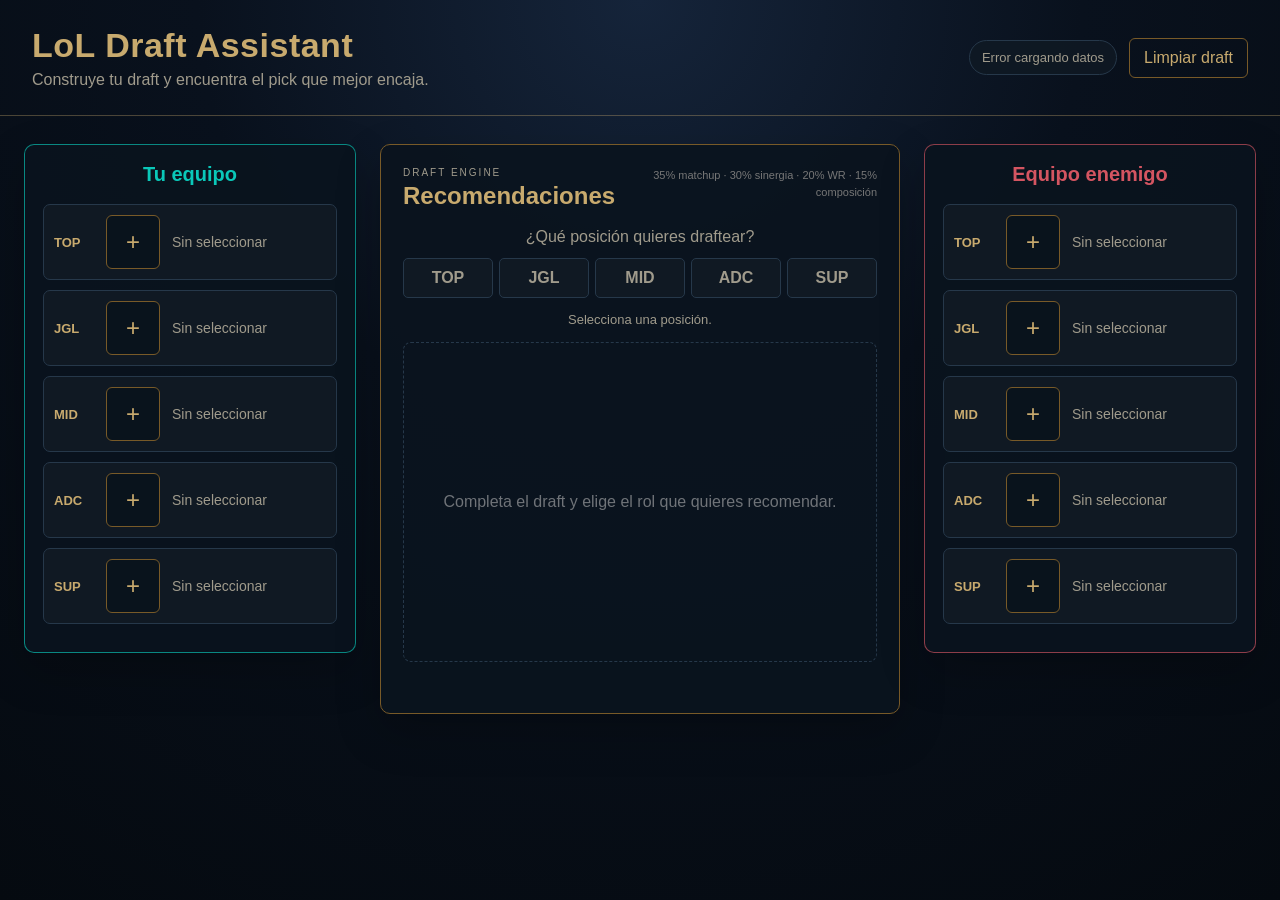
==== index.html @ f93a0af8 "Web v1 - LoL Draft Assistant" ====
<!DOCTYPE html>
<html lang="es">
<head>
    <meta charset="UTF-8">
    <meta name="viewport" content="width=device-width, initial-scale=1.0">
    <title>LoL Draft Assistant</title>
    <link rel="stylesheet" href="css/style.css">
</head>
<body>
<header>
    <div>
        <h1>LoL Draft Assistant</h1>
        <p>Construye tu draft y encuentra el pick que mejor encaja.</p>
    </div>
    <div class="header-actions">
        <span id="dataset-status" class="dataset-status">Cargando dataset…</span>
        <button id="clear-draft" class="secondary-button">Limpiar draft</button>
    </div>
</header>

<main>
    <section class="draft">
        <div class="team blue-team">
            <h2>Tu equipo</h2>
            <div class="player-slot" data-team="ally" data-role="TOP"><span>TOP</span><button class="champion-button">+</button><p class="champion-name">Sin seleccionar</p><button class="remove-pick" title="Quitar campeón">×</button></div>
            <div class="player-slot" data-team="ally" data-role="JGL"><span>JGL</span><button class="champion-button">+</button><p class="champion-name">Sin seleccionar</p><button class="remove-pick" title="Quitar campeón">×</button></div>
            <div class="player-slot" data-team="ally" data-role="MID"><span>MID</span><button class="champion-button">+</button><p class="champion-name">Sin seleccionar</p><button class="remove-pick" title="Quitar campeón">×</button></div>
            <div class="player-slot" data-team="ally" data-role="ADC"><span>ADC</span><button class="champion-button">+</button><p class="champion-name">Sin seleccionar</p><button class="remove-pick" title="Quitar campeón">×</button></div>
            <div class="player-slot" data-team="ally" data-role="SUP"><span>SUP</span><button class="champion-button">+</button><p class="champion-name">Sin seleccionar</p><button class="remove-pick" title="Quitar campeón">×</button></div>
        </div>

        <div class="center-panel">
            <div class="panel-heading">
                <div>
                    <p class="eyebrow">DRAFT ENGINE</p>
                    <h2>Recomendaciones</h2>
                </div>
                <span class="score-formula">35% matchup · 30% sinergia · 20% WR · 15% composición</span>
            </div>
            <p class="info">¿Qué posición quieres draftear?</p>
            <div class="role-selector">
                <button class="role-button" data-role="TOP">TOP</button>
                <button class="role-button" data-role="JGL">JGL</button>
                <button class="role-button" data-role="MID">MID</button>
                <button class="role-button" data-role="ADC">ADC</button>
                <button class="role-button" data-role="SUP">SUP</button>
            </div>
            <p id="recommendation-info">Selecciona una posición.</p>
            <div id="recommendations" class="recommendations-empty">
                <p>Completa el draft y elige el rol que quieres recomendar.</p>
            </div>
        </div>

        <div class="team red-team">
            <h2>Equipo enemigo</h2>
            <div class="player-slot" data-team="enemy" data-role="TOP"><span>TOP</span><button class="champion-button">+</button><p class="champion-name">Sin seleccionar</p><button class="remove-pick" title="Quitar campeón">×</button></div>
            <div class="player-slot" data-team="enemy" data-role="JGL"><span>JGL</span><button class="champion-button">+</button><p class="champion-name">Sin seleccionar</p><button class="remove-pick" title="Quitar campeón">×</button></div>
            <div class="player-slot" data-team="enemy" data-role="MID"><span>MID</span><button class="champion-button">+</button><p class="champion-name">Sin seleccionar</p><button class="remove-pick" title="Quitar campeón">×</button></div>
            <div class="player-slot" data-team="enemy" data-role="ADC"><span>ADC</span><button class="champion-button">+</button><p class="champion-name">Sin seleccionar</p><button class="remove-pick" title="Quitar campeón">×</button></div>
            <div class="player-slot" data-team="enemy" data-role="SUP"><span>SUP</span><button class="champion-button">+</button><p class="champion-name">Sin seleccionar</p><button class="remove-pick" title="Quitar campeón">×</button></div>
        </div>
    </section>
</main>

<div id="champion-modal" class="modal hidden">
    <div class="modal-content">
        <div class="modal-header">
            <div><p class="eyebrow">CHAMPION SELECT</p><h2>Seleccionar campeón</h2></div>
            <button id="close-modal">✕</button>
        </div>
        <input type="text" id="champion-search" placeholder="Buscar campeón..." autocomplete="off">
        <div id="champion-list"></div>
    </div>
</div>

<script src="js/stats.js"></script>
<script src="js/championProfiles.js"></script>
<script src="js/app.js"></script>

</body>
</html>
---- css/style.css ----
* { box-sizing: border-box; margin: 0; padding: 0; }
:root { --gold:#c8aa6e; --gold-dark:#785a28; --blue:#0ac8b9; --red:#d45561; --bg:#050a10; --panel:#0a141e; --panel2:#101923; --line:#26384a; --text:#f0e6d2; --muted:#a09b8c; }
body { min-height:100vh; background:radial-gradient(circle at top,#15243a 0%,#09111d 40%,#050a10 100%); color:var(--text); font-family:Arial,Helvetica,sans-serif; }
button,input { font:inherit; }
button { color:inherit; }
header { max-width:1500px; margin:auto; padding:26px 32px; display:flex; justify-content:space-between; align-items:center; gap:20px; border-bottom:1px solid rgba(200,170,110,.35); }
header h1 { color:var(--gold); font-size:34px; letter-spacing:.5px; }
header p { color:var(--muted); margin-top:6px; }
.header-actions { display:flex; align-items:center; gap:12px; }
.dataset-status { padding:9px 12px; border:1px solid var(--line); background:rgba(16,25,35,.8); border-radius:999px; color:var(--muted); font-size:13px; }
.secondary-button { padding:10px 14px; background:transparent; border:1px solid var(--gold-dark); border-radius:6px; color:var(--gold); cursor:pointer; }
.secondary-button:hover { background:rgba(200,170,110,.08); border-color:var(--gold); }
.draft { display:grid; grid-template-columns:minmax(280px,1fr) minmax(520px,1.55fr) minmax(280px,1fr); gap:24px; max-width:1500px; margin:28px auto; padding:0 24px 30px; align-items:start; }
.team,.center-panel { background:rgba(10,20,30,.94); border-radius:10px; box-shadow:0 18px 45px rgba(0,0,0,.22); }
.team { padding:18px; }
.team h2 { text-align:center; margin-bottom:18px; font-size:20px; }
.blue-team { border:1px solid rgba(10,200,185,.65); }
.blue-team h2 { color:var(--blue); }
.red-team { border:1px solid rgba(212,85,97,.65); }
.red-team h2 { color:var(--red); }
.player-slot { display:grid; grid-template-columns:42px 56px minmax(0,1fr) 26px; align-items:center; gap:10px; padding:10px; margin-bottom:10px; background:var(--panel2); border:1px solid var(--line); border-radius:7px; transition:.18s; }
.player-slot.selected { border-color:rgba(200,170,110,.55); background:#13202c; }
.player-slot>span { font-weight:700; font-size:13px; color:var(--gold); }
.champion-button { width:54px; height:54px; padding:0; overflow:hidden; border-radius:6px; border:1px solid var(--gold-dark); background:#09131c; color:var(--gold); font-size:24px; cursor:pointer; }
.champion-button:hover { border-color:var(--gold); }
.champion-button img { width:100%; height:100%; object-fit:cover; display:block; }
.champion-name { color:var(--muted); overflow:hidden; text-overflow:ellipsis; white-space:nowrap; font-size:14px; }
.selected .champion-name { color:var(--text); }
.remove-pick { opacity:0; width:24px; height:24px; border:0; background:transparent; color:#777; cursor:pointer; font-size:20px; transition:.15s; }
.player-slot.selected .remove-pick { opacity:1; }
.remove-pick:hover { color:var(--red); }
.center-panel { border:1px solid var(--gold-dark); padding:22px; min-height:570px; }
.panel-heading { display:flex; justify-content:space-between; gap:16px; align-items:flex-start; }
.center-panel h2 { color:var(--gold); font-size:24px; }
.eyebrow { color:var(--muted); font-size:10px; letter-spacing:2px; margin-bottom:4px; }
.score-formula { max-width:260px; color:#777; font-size:11px; text-align:right; line-height:1.5; }
.info,#recommendation-info { color:var(--muted); text-align:center; }
.info { margin:18px 0 12px; }
#recommendation-info { margin-bottom:15px; font-size:13px; }
.role-selector { display:grid; grid-template-columns:repeat(5,1fr); gap:6px; margin-bottom:14px; }
.role-button { padding:10px 4px; background:var(--panel2); color:var(--muted); border:1px solid var(--line); border-radius:5px; cursor:pointer; font-weight:700; transition:.18s; }
.role-button:hover,.role-button.active { border-color:var(--gold); color:var(--gold); background:#172736; }
.recommendations-empty { min-height:320px; display:grid; place-items:center; text-align:center; color:#6f7378; border:1px dashed #26384a; border-radius:8px; padding:25px; }
.recommendation { padding:15px; margin-bottom:10px; background:linear-gradient(135deg,#101923,#0d1721); border:1px solid #243445; border-left:3px solid var(--gold-dark); border-radius:7px; transition:.18s; }
.recommendation:hover { border-color:#40536a; transform:translateY(-1px); }
.recommendation.best-pick { border-color:rgba(200,170,110,.7); border-left:4px solid var(--gold); box-shadow:0 0 22px rgba(200,170,110,.08); }
.recommendation-top { display:flex; justify-content:space-between; align-items:center; gap:14px; }
.recommendation-left { display:flex; align-items:center; gap:10px; min-width:0; }
.recommendation-left img { width:48px; height:48px; object-fit:cover; border-radius:6px; }
.rank { width:22px; color:var(--gold); font-size:17px; font-weight:800; text-align:center; }
.recommendation-name { display:flex; flex-direction:column; min-width:0; }
.recommendation-name strong { font-size:16px; }
.recommendation-name small { color:var(--muted); margin-top:3px; }
.recommendation-score { min-width:74px; text-align:right; }
.recommendation-score strong { display:block; color:var(--blue); font-size:23px; }
.recommendation-score small { color:var(--muted); font-size:10px; }
.metrics { display:grid; grid-template-columns:repeat(4,1fr); gap:6px; margin-top:12px; }
.metric { padding:8px; background:#0a121b; border:1px solid #1d2b39; border-radius:5px; text-align:center; }
.metric span,.metric small { display:block; color:#777; font-size:10px; }
.metric strong { display:block; margin:3px 0; color:var(--text); font-size:13px; }
.recommendation-explanation { margin-top:10px; color:#b9b4a8; font-size:12px; line-height:1.45; }
.neutral-note { display:block; margin-top:6px; color:#5e6267; font-size:9px; }
.modal { position:fixed; inset:0; z-index:50; display:flex; justify-content:center; align-items:center; padding:20px; background:rgba(0,0,0,.82); backdrop-filter:blur(4px); }
.hidden { display:none; }
.modal-content { width:min(760px,100%); max-height:82vh; overflow-y:auto; background:#09131c; border:1px solid var(--gold-dark); padding:22px; border-radius:10px; box-shadow:0 25px 80px rgba(0,0,0,.5); }
.modal-header { display:flex; justify-content:space-between; align-items:center; margin-bottom:16px; }
.modal-header h2 { color:var(--gold); }
#close-modal { background:none; border:0; color:white; font-size:20px; cursor:pointer; }
#champion-search { width:100%; padding:12px; margin-bottom:16px; background:var(--panel2); border:1px solid var(--gold-dark); color:white; border-radius:6px; outline:none; }
#champion-search:focus { border-color:var(--gold); }
#champion-list { display:grid; grid-template-columns:repeat(6,1fr); gap:8px; }
.champion-option { display:flex; flex-direction:column; align-items:center; gap:6px; min-width:0; padding:7px; background:var(--panel2); border:1px solid var(--line); color:var(--text); cursor:pointer; border-radius:5px; }
.champion-option:hover { border-color:var(--gold); background:#172736; }
.champion-option img { width:64px; height:64px; object-fit:cover; border-radius:5px; }
.champion-option span { width:100%; overflow:hidden; text-overflow:ellipsis; white-space:nowrap; font-size:11px; text-align:center; }
.modal-content::-webkit-scrollbar { width:8px; }
.modal-content::-webkit-scrollbar-track { background:#09131c; }
.modal-content::-webkit-scrollbar-thumb { background:var(--gold-dark); border-radius:5px; }
@media (max-width:1150px) { .draft { grid-template-columns:1fr 1fr; } .center-panel { grid-column:1/-1; grid-row:2; } }
@media (max-width:720px) { header { flex-direction:column; align-items:flex-start; padding:20px; } .header-actions { width:100%; justify-content:space-between; } .draft { grid-template-columns:1fr; padding:0 14px 24px; } .center-panel { grid-column:auto; grid-row:auto; } .panel-heading { flex-direction:column; } .score-formula { text-align:left; } .metrics { grid-template-columns:repeat(2,1fr); } #champion-list { grid-template-columns:repeat(4,1fr); } }
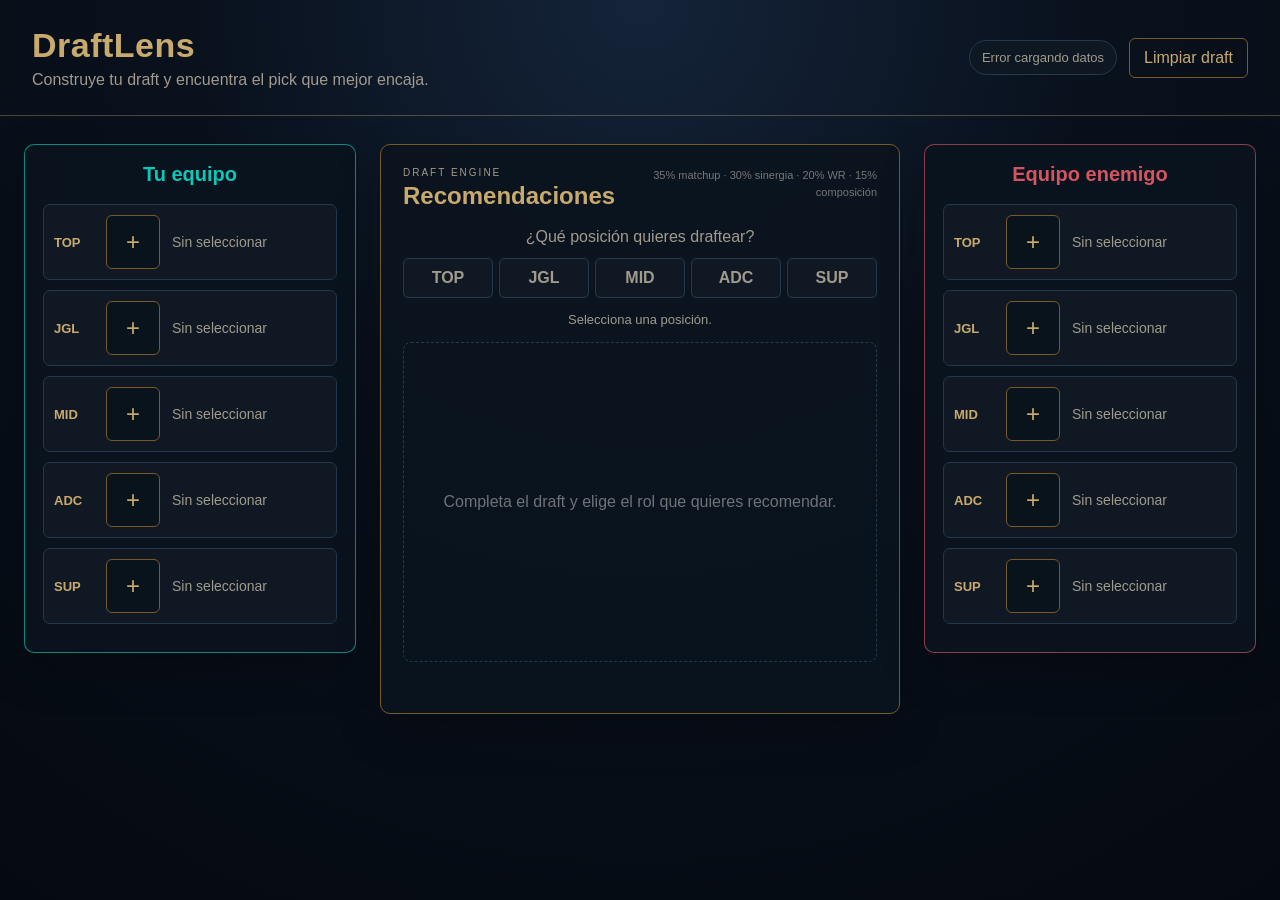
==== commit 1775ac33: "Rename project to DraftLens" ====
--- a/index.html
+++ b/index.html
@@ -3,13 +3,13 @@
 <head>
     <meta charset="UTF-8">
     <meta name="viewport" content="width=device-width, initial-scale=1.0">
-    <title>LoL Draft Assistant</title>
+    <title>DraftLens</title>
     <link rel="stylesheet" href="css/style.css">
 </head>
 <body>
 <header>
     <div>
-        <h1>LoL Draft Assistant</h1>
+        <h1>DraftLens</h1>
         <p>Construye tu draft y encuentra el pick que mejor encaja.</p>
     </div>
     <div class="header-actions">
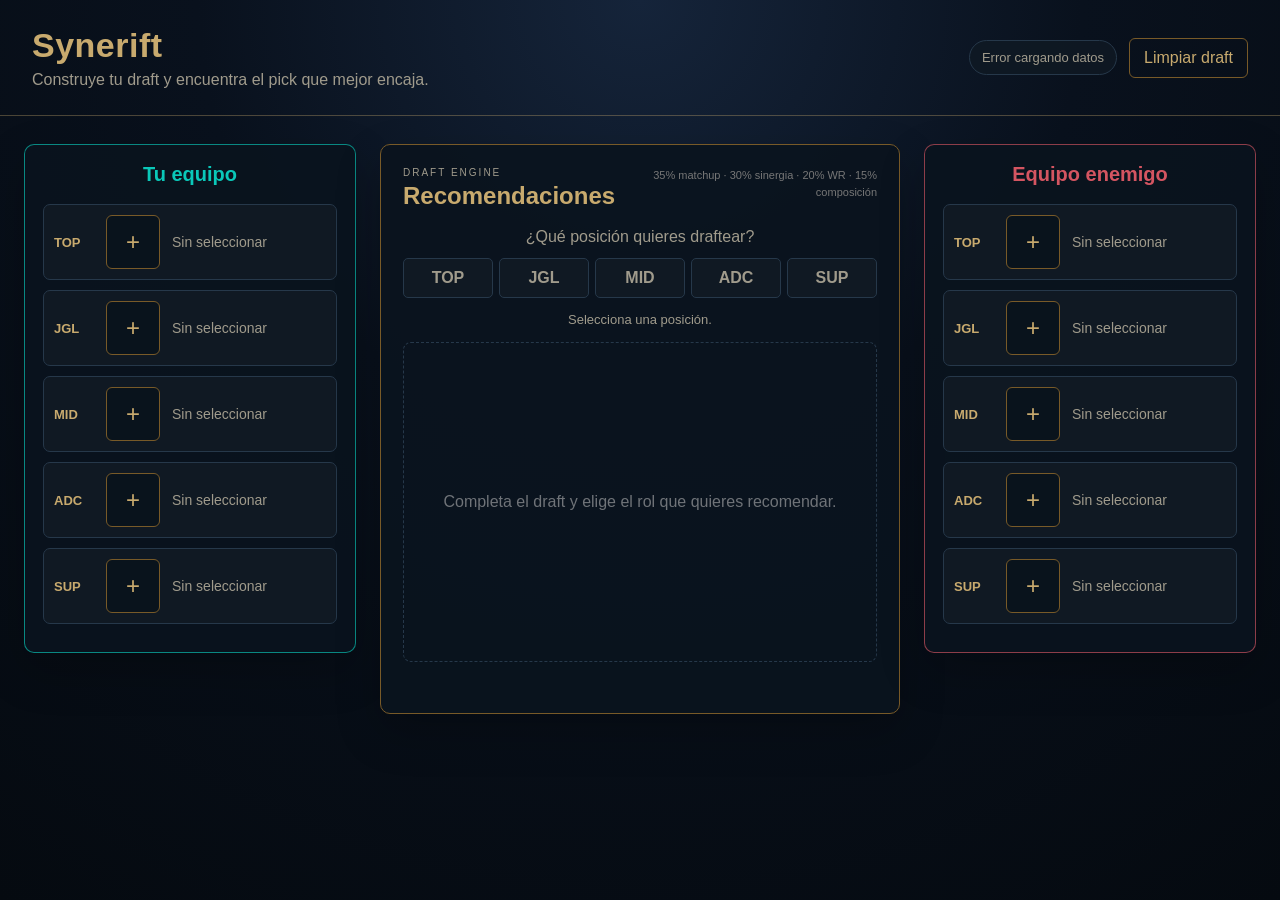
==== commit 193f322b: "Rename DraftLens to Synerift" ====
--- a/index.html
+++ b/index.html
@@ -3,13 +3,21 @@
 <head>
     <meta charset="UTF-8">
     <meta name="viewport" content="width=device-width, initial-scale=1.0">
-    <title>DraftLens</title>
+
+    <title>Synerift - League of Legends Draft Assistant</title>
+
+    <meta name="description" content="DraftLens is a League of Legends draft assistant that recommends champions based on matchups, team synergy, win rate and team composition.">
+
+    <meta name="robots" content="index, follow">
+
+    <link rel="canonical" href="https://jox3m1.github.io/Synerift/">
+
     <link rel="stylesheet" href="css/style.css">
 </head>
 <body>
 <header>
     <div>
-        <h1>DraftLens</h1>
+        <h1>Synerift</h1>
         <p>Construye tu draft y encuentra el pick que mejor encaja.</p>
     </div>
     <div class="header-actions">
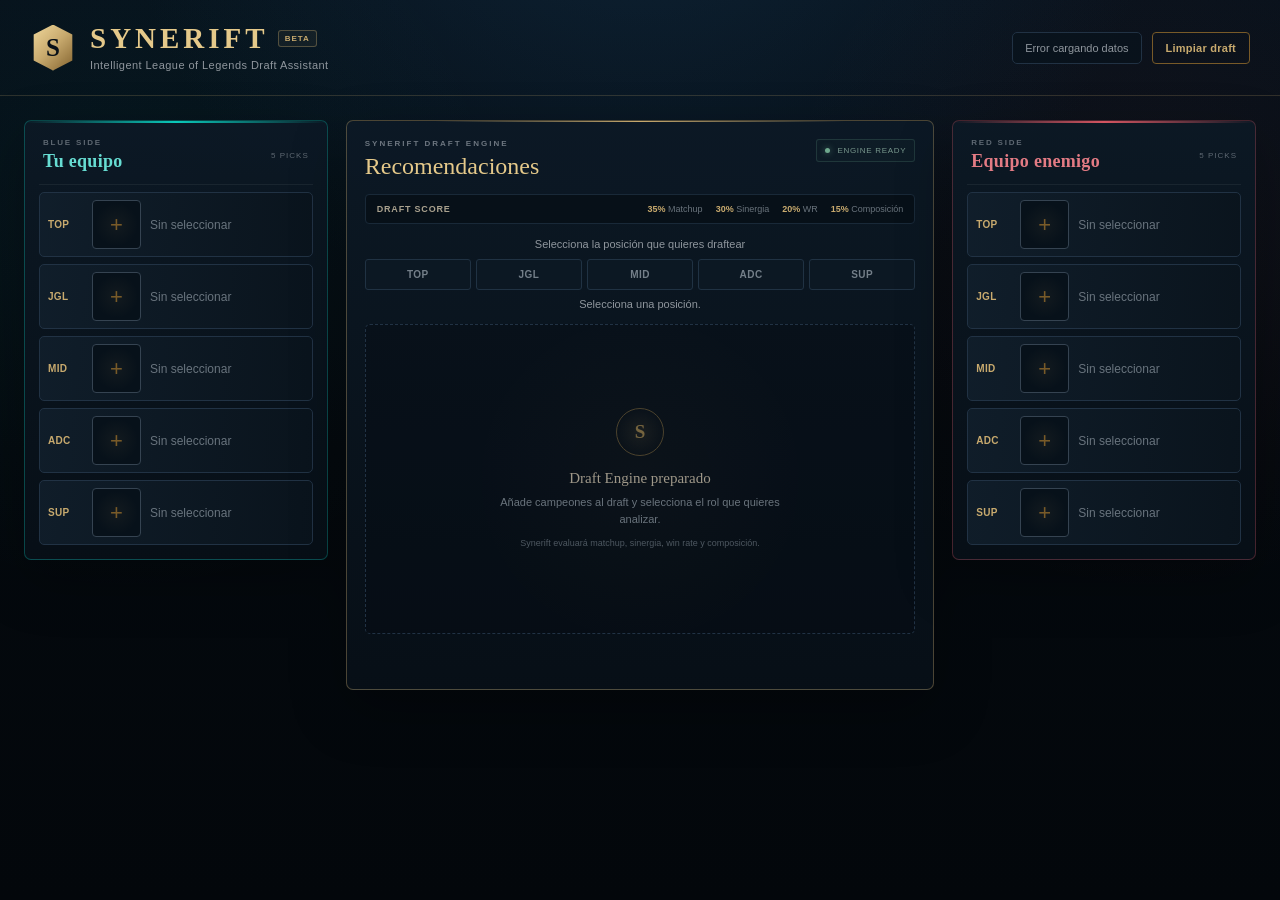
==== commit 1fbad0c2: "Redesign Synerift interface" ====
--- a/index.html
+++ b/index.html
@@ -6,79 +6,241 @@
 
     <title>Synerift - League of Legends Draft Assistant</title>
 
-    <meta name="description" content="DraftLens is a League of Legends draft assistant that recommends champions based on matchups, team synergy, win rate and team composition.">
-
+    <meta name="description" content="Synerift is a League of Legends draft assistant that recommends champions based on matchups, team synergy, win rate and team composition.">
     <meta name="robots" content="index, follow">
-
-    <link rel="canonical" href="https://jox3m1.github.io/Synerift/">
 
     <link rel="stylesheet" href="css/style.css">
 </head>
+
 <body>
-<header>
-    <div>
-        <h1>Synerift</h1>
-        <p>Construye tu draft y encuentra el pick que mejor encaja.</p>
+
+<header class="site-header">
+    <div class="brand">
+        <div class="brand-mark">S</div>
+
+        <div class="brand-copy">
+            <div class="brand-title-row">
+                <h1>SYNERIFT</h1>
+                <span class="brand-version">BETA</span>
+            </div>
+
+            <p>Intelligent League of Legends Draft Assistant</p>
+        </div>
     </div>
+
     <div class="header-actions">
-        <span id="dataset-status" class="dataset-status">Cargando dataset…</span>
-        <button id="clear-draft" class="secondary-button">Limpiar draft</button>
+        <span id="dataset-status" class="dataset-status">
+            <span class="status-dot"></span>
+            Cargando dataset…
+        </span>
+
+        <button id="clear-draft" class="secondary-button">
+            Limpiar draft
+        </button>
     </div>
 </header>
 
 <main>
     <section class="draft">
+
+        <!-- TU EQUIPO -->
         <div class="team blue-team">
-            <h2>Tu equipo</h2>
-            <div class="player-slot" data-team="ally" data-role="TOP"><span>TOP</span><button class="champion-button">+</button><p class="champion-name">Sin seleccionar</p><button class="remove-pick" title="Quitar campeón">×</button></div>
-            <div class="player-slot" data-team="ally" data-role="JGL"><span>JGL</span><button class="champion-button">+</button><p class="champion-name">Sin seleccionar</p><button class="remove-pick" title="Quitar campeón">×</button></div>
-            <div class="player-slot" data-team="ally" data-role="MID"><span>MID</span><button class="champion-button">+</button><p class="champion-name">Sin seleccionar</p><button class="remove-pick" title="Quitar campeón">×</button></div>
-            <div class="player-slot" data-team="ally" data-role="ADC"><span>ADC</span><button class="champion-button">+</button><p class="champion-name">Sin seleccionar</p><button class="remove-pick" title="Quitar campeón">×</button></div>
-            <div class="player-slot" data-team="ally" data-role="SUP"><span>SUP</span><button class="champion-button">+</button><p class="champion-name">Sin seleccionar</p><button class="remove-pick" title="Quitar campeón">×</button></div>
-        </div>
-
+            <div class="team-heading">
+                <div>
+                    <p class="team-label">BLUE SIDE</p>
+                    <h2>Tu equipo</h2>
+                </div>
+
+                <span class="team-count">5 PICKS</span>
+            </div>
+
+            <div class="player-slot" data-team="ally" data-role="TOP">
+                <span>TOP</span>
+                <button class="champion-button">+</button>
+                <p class="champion-name">Sin seleccionar</p>
+                <button class="remove-pick" title="Quitar campeón">×</button>
+            </div>
+
+            <div class="player-slot" data-team="ally" data-role="JGL">
+                <span>JGL</span>
+                <button class="champion-button">+</button>
+                <p class="champion-name">Sin seleccionar</p>
+                <button class="remove-pick" title="Quitar campeón">×</button>
+            </div>
+
+            <div class="player-slot" data-team="ally" data-role="MID">
+                <span>MID</span>
+                <button class="champion-button">+</button>
+                <p class="champion-name">Sin seleccionar</p>
+                <button class="remove-pick" title="Quitar campeón">×</button>
+            </div>
+
+            <div class="player-slot" data-team="ally" data-role="ADC">
+                <span>ADC</span>
+                <button class="champion-button">+</button>
+                <p class="champion-name">Sin seleccionar</p>
+                <button class="remove-pick" title="Quitar campeón">×</button>
+            </div>
+
+            <div class="player-slot" data-team="ally" data-role="SUP">
+                <span>SUP</span>
+                <button class="champion-button">+</button>
+                <p class="champion-name">Sin seleccionar</p>
+                <button class="remove-pick" title="Quitar campeón">×</button>
+            </div>
+        </div>
+
+        <!-- MOTOR CENTRAL -->
         <div class="center-panel">
+
             <div class="panel-heading">
                 <div>
-                    <p class="eyebrow">DRAFT ENGINE</p>
+                    <p class="eyebrow">SYNERIFT DRAFT ENGINE</p>
                     <h2>Recomendaciones</h2>
                 </div>
-                <span class="score-formula">35% matchup · 30% sinergia · 20% WR · 15% composición</span>
-            </div>
-            <p class="info">¿Qué posición quieres draftear?</p>
+
+                <div class="engine-status">
+                    <span class="engine-dot"></span>
+                    ENGINE READY
+                </div>
+            </div>
+
+            <div class="formula-bar">
+                <span>Draft Score</span>
+
+                <div class="formula-items">
+                    <small><strong>35%</strong> Matchup</small>
+                    <small><strong>30%</strong> Sinergia</small>
+                    <small><strong>20%</strong> WR</small>
+                    <small><strong>15%</strong> Composición</small>
+                </div>
+            </div>
+
+            <p class="info">Selecciona la posición que quieres draftear</p>
+
             <div class="role-selector">
-                <button class="role-button" data-role="TOP">TOP</button>
-                <button class="role-button" data-role="JGL">JGL</button>
-                <button class="role-button" data-role="MID">MID</button>
-                <button class="role-button" data-role="ADC">ADC</button>
-                <button class="role-button" data-role="SUP">SUP</button>
-            </div>
+                <button class="role-button" data-role="TOP">
+                    <span>TOP</span>
+                </button>
+
+                <button class="role-button" data-role="JGL">
+                    <span>JGL</span>
+                </button>
+
+                <button class="role-button" data-role="MID">
+                    <span>MID</span>
+                </button>
+
+                <button class="role-button" data-role="ADC">
+                    <span>ADC</span>
+                </button>
+
+                <button class="role-button" data-role="SUP">
+                    <span>SUP</span>
+                </button>
+            </div>
+
             <p id="recommendation-info">Selecciona una posición.</p>
+
             <div id="recommendations" class="recommendations-empty">
-                <p>Completa el draft y elige el rol que quieres recomendar.</p>
-            </div>
-        </div>
-
+                <div class="empty-state">
+                    <div class="empty-icon">S</div>
+
+                    <strong>Draft Engine preparado</strong>
+
+                    <p>
+                        Añade campeones al draft y selecciona el rol
+                        que quieres analizar.
+                    </p>
+
+                    <small>
+                        Synerift evaluará matchup, sinergia,
+                        win rate y composición.
+                    </small>
+                </div>
+            </div>
+
+        </div>
+
+        <!-- EQUIPO ENEMIGO -->
         <div class="team red-team">
-            <h2>Equipo enemigo</h2>
-            <div class="player-slot" data-team="enemy" data-role="TOP"><span>TOP</span><button class="champion-button">+</button><p class="champion-name">Sin seleccionar</p><button class="remove-pick" title="Quitar campeón">×</button></div>
-            <div class="player-slot" data-team="enemy" data-role="JGL"><span>JGL</span><button class="champion-button">+</button><p class="champion-name">Sin seleccionar</p><button class="remove-pick" title="Quitar campeón">×</button></div>
-            <div class="player-slot" data-team="enemy" data-role="MID"><span>MID</span><button class="champion-button">+</button><p class="champion-name">Sin seleccionar</p><button class="remove-pick" title="Quitar campeón">×</button></div>
-            <div class="player-slot" data-team="enemy" data-role="ADC"><span>ADC</span><button class="champion-button">+</button><p class="champion-name">Sin seleccionar</p><button class="remove-pick" title="Quitar campeón">×</button></div>
-            <div class="player-slot" data-team="enemy" data-role="SUP"><span>SUP</span><button class="champion-button">+</button><p class="champion-name">Sin seleccionar</p><button class="remove-pick" title="Quitar campeón">×</button></div>
-        </div>
+            <div class="team-heading">
+                <div>
+                    <p class="team-label">RED SIDE</p>
+                    <h2>Equipo enemigo</h2>
+                </div>
+
+                <span class="team-count">5 PICKS</span>
+            </div>
+
+            <div class="player-slot" data-team="enemy" data-role="TOP">
+                <span>TOP</span>
+                <button class="champion-button">+</button>
+                <p class="champion-name">Sin seleccionar</p>
+                <button class="remove-pick" title="Quitar campeón">×</button>
+            </div>
+
+            <div class="player-slot" data-team="enemy" data-role="JGL">
+                <span>JGL</span>
+                <button class="champion-button">+</button>
+                <p class="champion-name">Sin seleccionar</p>
+                <button class="remove-pick" title="Quitar campeón">×</button>
+            </div>
+
+            <div class="player-slot" data-team="enemy" data-role="MID">
+                <span>MID</span>
+                <button class="champion-button">+</button>
+                <p class="champion-name">Sin seleccionar</p>
+                <button class="remove-pick" title="Quitar campeón">×</button>
+            </div>
+
+            <div class="player-slot" data-team="enemy" data-role="ADC">
+                <span>ADC</span>
+                <button class="champion-button">+</button>
+                <p class="champion-name">Sin seleccionar</p>
+                <button class="remove-pick" title="Quitar campeón">×</button>
+            </div>
+
+            <div class="player-slot" data-team="enemy" data-role="SUP">
+                <span>SUP</span>
+                <button class="champion-button">+</button>
+                <p class="champion-name">Sin seleccionar</p>
+                <button class="remove-pick" title="Quitar campeón">×</button>
+            </div>
+        </div>
+
     </section>
 </main>
 
+<!-- SELECTOR DE CAMPEONES -->
 <div id="champion-modal" class="modal hidden">
+
     <div class="modal-content">
+
         <div class="modal-header">
-            <div><p class="eyebrow">CHAMPION SELECT</p><h2>Seleccionar campeón</h2></div>
-            <button id="close-modal">✕</button>
-        </div>
-        <input type="text" id="champion-search" placeholder="Buscar campeón..." autocomplete="off">
+            <div>
+                <p class="eyebrow">SYNERIFT · CHAMPION SELECT</p>
+                <h2>Seleccionar campeón</h2>
+            </div>
+
+            <button id="close-modal" title="Cerrar">✕</button>
+        </div>
+
+        <div class="search-wrapper">
+            <span class="search-icon">⌕</span>
+
+            <input
+                type="text"
+                id="champion-search"
+                placeholder="Buscar campeón..."
+                autocomplete="off"
+            >
+        </div>
+
         <div id="champion-list"></div>
+
     </div>
+
 </div>
 
 <script src="js/stats.js"></script>
@@ -86,4 +248,4 @@
 <script src="js/app.js"></script>
 
 </body>
-</html>
+</html>
--- a/css/style.css
+++ b/css/style.css
@@ -1,80 +1,1336 @@
-* { box-sizing: border-box; margin: 0; padding: 0; }
-:root { --gold:#c8aa6e; --gold-dark:#785a28; --blue:#0ac8b9; --red:#d45561; --bg:#050a10; --panel:#0a141e; --panel2:#101923; --line:#26384a; --text:#f0e6d2; --muted:#a09b8c; }
-body { min-height:100vh; background:radial-gradient(circle at top,#15243a 0%,#09111d 40%,#050a10 100%); color:var(--text); font-family:Arial,Helvetica,sans-serif; }
-button,input { font:inherit; }
-button { color:inherit; }
-header { max-width:1500px; margin:auto; padding:26px 32px; display:flex; justify-content:space-between; align-items:center; gap:20px; border-bottom:1px solid rgba(200,170,110,.35); }
-header h1 { color:var(--gold); font-size:34px; letter-spacing:.5px; }
-header p { color:var(--muted); margin-top:6px; }
-.header-actions { display:flex; align-items:center; gap:12px; }
-.dataset-status { padding:9px 12px; border:1px solid var(--line); background:rgba(16,25,35,.8); border-radius:999px; color:var(--muted); font-size:13px; }
-.secondary-button { padding:10px 14px; background:transparent; border:1px solid var(--gold-dark); border-radius:6px; color:var(--gold); cursor:pointer; }
-.secondary-button:hover { background:rgba(200,170,110,.08); border-color:var(--gold); }
-.draft { display:grid; grid-template-columns:minmax(280px,1fr) minmax(520px,1.55fr) minmax(280px,1fr); gap:24px; max-width:1500px; margin:28px auto; padding:0 24px 30px; align-items:start; }
-.team,.center-panel { background:rgba(10,20,30,.94); border-radius:10px; box-shadow:0 18px 45px rgba(0,0,0,.22); }
-.team { padding:18px; }
-.team h2 { text-align:center; margin-bottom:18px; font-size:20px; }
-.blue-team { border:1px solid rgba(10,200,185,.65); }
-.blue-team h2 { color:var(--blue); }
-.red-team { border:1px solid rgba(212,85,97,.65); }
-.red-team h2 { color:var(--red); }
-.player-slot { display:grid; grid-template-columns:42px 56px minmax(0,1fr) 26px; align-items:center; gap:10px; padding:10px; margin-bottom:10px; background:var(--panel2); border:1px solid var(--line); border-radius:7px; transition:.18s; }
-.player-slot.selected { border-color:rgba(200,170,110,.55); background:#13202c; }
-.player-slot>span { font-weight:700; font-size:13px; color:var(--gold); }
-.champion-button { width:54px; height:54px; padding:0; overflow:hidden; border-radius:6px; border:1px solid var(--gold-dark); background:#09131c; color:var(--gold); font-size:24px; cursor:pointer; }
-.champion-button:hover { border-color:var(--gold); }
-.champion-button img { width:100%; height:100%; object-fit:cover; display:block; }
-.champion-name { color:var(--muted); overflow:hidden; text-overflow:ellipsis; white-space:nowrap; font-size:14px; }
-.selected .champion-name { color:var(--text); }
-.remove-pick { opacity:0; width:24px; height:24px; border:0; background:transparent; color:#777; cursor:pointer; font-size:20px; transition:.15s; }
-.player-slot.selected .remove-pick { opacity:1; }
-.remove-pick:hover { color:var(--red); }
-.center-panel { border:1px solid var(--gold-dark); padding:22px; min-height:570px; }
-.panel-heading { display:flex; justify-content:space-between; gap:16px; align-items:flex-start; }
-.center-panel h2 { color:var(--gold); font-size:24px; }
-.eyebrow { color:var(--muted); font-size:10px; letter-spacing:2px; margin-bottom:4px; }
-.score-formula { max-width:260px; color:#777; font-size:11px; text-align:right; line-height:1.5; }
-.info,#recommendation-info { color:var(--muted); text-align:center; }
-.info { margin:18px 0 12px; }
-#recommendation-info { margin-bottom:15px; font-size:13px; }
-.role-selector { display:grid; grid-template-columns:repeat(5,1fr); gap:6px; margin-bottom:14px; }
-.role-button { padding:10px 4px; background:var(--panel2); color:var(--muted); border:1px solid var(--line); border-radius:5px; cursor:pointer; font-weight:700; transition:.18s; }
-.role-button:hover,.role-button.active { border-color:var(--gold); color:var(--gold); background:#172736; }
-.recommendations-empty { min-height:320px; display:grid; place-items:center; text-align:center; color:#6f7378; border:1px dashed #26384a; border-radius:8px; padding:25px; }
-.recommendation { padding:15px; margin-bottom:10px; background:linear-gradient(135deg,#101923,#0d1721); border:1px solid #243445; border-left:3px solid var(--gold-dark); border-radius:7px; transition:.18s; }
-.recommendation:hover { border-color:#40536a; transform:translateY(-1px); }
-.recommendation.best-pick { border-color:rgba(200,170,110,.7); border-left:4px solid var(--gold); box-shadow:0 0 22px rgba(200,170,110,.08); }
-.recommendation-top { display:flex; justify-content:space-between; align-items:center; gap:14px; }
-.recommendation-left { display:flex; align-items:center; gap:10px; min-width:0; }
-.recommendation-left img { width:48px; height:48px; object-fit:cover; border-radius:6px; }
-.rank { width:22px; color:var(--gold); font-size:17px; font-weight:800; text-align:center; }
-.recommendation-name { display:flex; flex-direction:column; min-width:0; }
-.recommendation-name strong { font-size:16px; }
-.recommendation-name small { color:var(--muted); margin-top:3px; }
-.recommendation-score { min-width:74px; text-align:right; }
-.recommendation-score strong { display:block; color:var(--blue); font-size:23px; }
-.recommendation-score small { color:var(--muted); font-size:10px; }
-.metrics { display:grid; grid-template-columns:repeat(4,1fr); gap:6px; margin-top:12px; }
-.metric { padding:8px; background:#0a121b; border:1px solid #1d2b39; border-radius:5px; text-align:center; }
-.metric span,.metric small { display:block; color:#777; font-size:10px; }
-.metric strong { display:block; margin:3px 0; color:var(--text); font-size:13px; }
-.recommendation-explanation { margin-top:10px; color:#b9b4a8; font-size:12px; line-height:1.45; }
-.neutral-note { display:block; margin-top:6px; color:#5e6267; font-size:9px; }
-.modal { position:fixed; inset:0; z-index:50; display:flex; justify-content:center; align-items:center; padding:20px; background:rgba(0,0,0,.82); backdrop-filter:blur(4px); }
-.hidden { display:none; }
-.modal-content { width:min(760px,100%); max-height:82vh; overflow-y:auto; background:#09131c; border:1px solid var(--gold-dark); padding:22px; border-radius:10px; box-shadow:0 25px 80px rgba(0,0,0,.5); }
-.modal-header { display:flex; justify-content:space-between; align-items:center; margin-bottom:16px; }
-.modal-header h2 { color:var(--gold); }
-#close-modal { background:none; border:0; color:white; font-size:20px; cursor:pointer; }
-#champion-search { width:100%; padding:12px; margin-bottom:16px; background:var(--panel2); border:1px solid var(--gold-dark); color:white; border-radius:6px; outline:none; }
-#champion-search:focus { border-color:var(--gold); }
-#champion-list { display:grid; grid-template-columns:repeat(6,1fr); gap:8px; }
-.champion-option { display:flex; flex-direction:column; align-items:center; gap:6px; min-width:0; padding:7px; background:var(--panel2); border:1px solid var(--line); color:var(--text); cursor:pointer; border-radius:5px; }
-.champion-option:hover { border-color:var(--gold); background:#172736; }
-.champion-option img { width:64px; height:64px; object-fit:cover; border-radius:5px; }
-.champion-option span { width:100%; overflow:hidden; text-overflow:ellipsis; white-space:nowrap; font-size:11px; text-align:center; }
-.modal-content::-webkit-scrollbar { width:8px; }
-.modal-content::-webkit-scrollbar-track { background:#09131c; }
-.modal-content::-webkit-scrollbar-thumb { background:var(--gold-dark); border-radius:5px; }
-@media (max-width:1150px) { .draft { grid-template-columns:1fr 1fr; } .center-panel { grid-column:1/-1; grid-row:2; } }
-@media (max-width:720px) { header { flex-direction:column; align-items:flex-start; padding:20px; } .header-actions { width:100%; justify-content:space-between; } .draft { grid-template-columns:1fr; padding:0 14px 24px; } .center-panel { grid-column:auto; grid-row:auto; } .panel-heading { flex-direction:column; } .score-formula { text-align:left; } .metrics { grid-template-columns:repeat(2,1fr); } #champion-list { grid-template-columns:repeat(4,1fr); } }
+* {
+    box-sizing: border-box;
+    margin: 0;
+    padding: 0;
+}
+
+:root {
+    --gold: #c8aa6e;
+    --gold-light: #e5c98a;
+    --gold-dark: #785a28;
+
+    --blue: #0ac8b9;
+    --blue-soft: rgba(10, 200, 185, .12);
+
+    --red: #d45561;
+    --red-soft: rgba(212, 85, 97, .12);
+
+    --bg: #04080d;
+    --panel: #09131d;
+    --panel2: #0d1823;
+    --panel3: #111f2c;
+
+    --line: #213244;
+    --line-soft: rgba(255, 255, 255, .06);
+
+    --text: #f0e6d2;
+    --muted: #8f969d;
+    --muted-dark: #5e6872;
+}
+
+html {
+    min-height: 100%;
+}
+
+body {
+    min-height: 100vh;
+    color: var(--text);
+    font-family: Arial, Helvetica, sans-serif;
+    background:
+        radial-gradient(circle at 50% -20%, rgba(25, 65, 96, .38), transparent 42%),
+        radial-gradient(circle at 10% 25%, rgba(10, 200, 185, .05), transparent 28%),
+        radial-gradient(circle at 90% 25%, rgba(212, 85, 97, .05), transparent 28%),
+        linear-gradient(180deg, #07111b 0%, #04090e 50%, #03070b 100%);
+    background-attachment: fixed;
+}
+
+body::before {
+    content: "";
+    position: fixed;
+    inset: 0;
+    pointer-events: none;
+    opacity: .15;
+    background-image:
+        linear-gradient(rgba(255,255,255,.018) 1px, transparent 1px),
+        linear-gradient(90deg, rgba(255,255,255,.018) 1px, transparent 1px);
+    background-size: 48px 48px;
+    mask-image: linear-gradient(to bottom, black, transparent 80%);
+}
+
+button,
+input {
+    font: inherit;
+}
+
+button {
+    color: inherit;
+}
+
+/* HEADER */
+
+.site-header {
+    position: relative;
+    z-index: 2;
+    max-width: 1540px;
+    margin: 0 auto;
+    padding: 24px 30px;
+    display: flex;
+    justify-content: space-between;
+    align-items: center;
+    gap: 24px;
+    border-bottom: 1px solid rgba(200, 170, 110, .2);
+}
+
+.brand {
+    display: flex;
+    align-items: center;
+    gap: 14px;
+}
+
+.brand-mark {
+    width: 46px;
+    height: 46px;
+    display: grid;
+    place-items: center;
+    flex-shrink: 0;
+    color: #081018;
+    font-size: 25px;
+    font-weight: 900;
+    font-family: Georgia, serif;
+    background: linear-gradient(135deg, #f0d89c, #c8aa6e 48%, #80602c);
+    border: 1px solid #e0c27f;
+    clip-path: polygon(50% 0, 92% 22%, 92% 78%, 50% 100%, 8% 78%, 8% 22%);
+    filter: drop-shadow(0 0 12px rgba(200, 170, 110, .16));
+}
+
+.brand-title-row {
+    display: flex;
+    align-items: center;
+    gap: 9px;
+}
+
+.brand h1 {
+    color: var(--gold-light);
+    font-family: Georgia, "Times New Roman", serif;
+    font-size: 29px;
+    line-height: 1;
+    letter-spacing: 4px;
+    font-weight: 700;
+}
+
+.brand-version {
+    padding: 3px 6px;
+    color: var(--gold);
+    border: 1px solid rgba(200, 170, 110, .35);
+    border-radius: 3px;
+    background: rgba(200, 170, 110, .06);
+    font-size: 8px;
+    letter-spacing: 1px;
+    font-weight: 700;
+}
+
+.brand-copy > p {
+    margin-top: 6px;
+    color: var(--muted);
+    font-size: 11px;
+    letter-spacing: .45px;
+}
+
+.header-actions {
+    display: flex;
+    align-items: center;
+    gap: 10px;
+}
+
+.dataset-status {
+    display: flex;
+    align-items: center;
+    gap: 8px;
+    padding: 9px 12px;
+    color: var(--muted);
+    background: rgba(9, 19, 29, .75);
+    border: 1px solid var(--line);
+    border-radius: 5px;
+    font-size: 11px;
+}
+
+.status-dot {
+    width: 6px;
+    height: 6px;
+    flex-shrink: 0;
+    border-radius: 50%;
+    background: var(--gold);
+    box-shadow: 0 0 7px rgba(200, 170, 110, .6);
+}
+
+.secondary-button {
+    padding: 9px 13px;
+    color: var(--gold);
+    background: transparent;
+    border: 1px solid var(--gold-dark);
+    border-radius: 4px;
+    cursor: pointer;
+    font-size: 11px;
+    font-weight: 700;
+    letter-spacing: .25px;
+    transition: .18s ease;
+}
+
+.secondary-button:hover {
+    color: var(--gold-light);
+    border-color: var(--gold);
+    background: rgba(200, 170, 110, .08);
+}
+
+/* DRAFT LAYOUT */
+
+main {
+    position: relative;
+    z-index: 1;
+}
+
+.draft {
+    display: grid;
+    grid-template-columns: minmax(270px, .8fr) minmax(540px, 1.55fr) minmax(270px, .8fr);
+    gap: 18px;
+    max-width: 1540px;
+    margin: 24px auto 0;
+    padding: 0 24px 35px;
+    align-items: start;
+}
+
+/* TEAMS */
+
+.team,
+.center-panel {
+    position: relative;
+    overflow: hidden;
+    background: linear-gradient(180deg, rgba(12, 25, 37, .97), rgba(7, 15, 23, .98));
+    box-shadow: 0 20px 55px rgba(0, 0, 0, .28);
+}
+
+.team {
+    padding: 15px;
+    border-radius: 7px;
+}
+
+.team::before {
+    content: "";
+    position: absolute;
+    top: 0;
+    left: 0;
+    right: 0;
+    height: 2px;
+}
+
+.blue-team {
+    border: 1px solid rgba(10, 200, 185, .3);
+}
+
+.blue-team::before {
+    background: linear-gradient(90deg, transparent, var(--blue), transparent);
+}
+
+.red-team {
+    border: 1px solid rgba(212, 85, 97, .3);
+}
+
+.red-team::before {
+    background: linear-gradient(90deg, transparent, var(--red), transparent);
+}
+
+.team-heading {
+    min-height: 55px;
+    display: flex;
+    justify-content: space-between;
+    align-items: center;
+    gap: 10px;
+    padding: 1px 4px 12px;
+    margin-bottom: 3px;
+    border-bottom: 1px solid var(--line-soft);
+}
+
+.team-label {
+    margin-bottom: 4px;
+    color: var(--muted-dark);
+    font-size: 8px;
+    font-weight: 800;
+    letter-spacing: 1.8px;
+}
+
+.team h2 {
+    font-family: Georgia, "Times New Roman", serif;
+    font-size: 18px;
+    letter-spacing: .3px;
+}
+
+.blue-team h2 {
+    color: #67ddd3;
+}
+
+.red-team h2 {
+    color: #e37b84;
+}
+
+.team-count {
+    color: var(--muted-dark);
+    font-size: 8px;
+    letter-spacing: 1px;
+}
+
+.player-slot {
+    position: relative;
+    display: grid;
+    grid-template-columns: 35px 52px minmax(0, 1fr) 22px;
+    align-items: center;
+    gap: 9px;
+    min-height: 69px;
+    padding: 8px;
+    margin-top: 8px;
+    background: linear-gradient(90deg, rgba(17,31,44,.85), rgba(10,20,29,.9));
+    border: 1px solid var(--line);
+    border-radius: 5px;
+    transition: border-color .18s ease, background .18s ease, transform .18s ease;
+}
+
+.blue-team .player-slot:hover {
+    border-color: rgba(10, 200, 185, .4);
+}
+
+.red-team .player-slot:hover {
+    border-color: rgba(212, 85, 97, .4);
+}
+
+.player-slot.selected {
+    background: linear-gradient(90deg, #142535, #0c1822);
+    border-color: rgba(200, 170, 110, .5);
+}
+
+.player-slot > span {
+    color: var(--gold);
+    font-size: 10px;
+    font-weight: 800;
+    letter-spacing: .3px;
+}
+
+.champion-button {
+    position: relative;
+    width: 52px;
+    height: 52px;
+    padding: 0;
+    overflow: hidden;
+    color: var(--gold-dark);
+    background:
+        radial-gradient(circle at center, rgba(200,170,110,.06), transparent 65%),
+        #07111a;
+    border: 1px solid #354351;
+    border-radius: 4px;
+    cursor: pointer;
+    font-size: 22px;
+    transition: .18s ease;
+}
+
+.champion-button:hover {
+    color: var(--gold);
+    border-color: var(--gold);
+    box-shadow: 0 0 12px rgba(200, 170, 110, .1);
+}
+
+.champion-button img {
+    width: 100%;
+    height: 100%;
+    display: block;
+    object-fit: cover;
+}
+
+.champion-name {
+    overflow: hidden;
+    color: #68737d;
+    font-size: 12px;
+    text-overflow: ellipsis;
+    white-space: nowrap;
+}
+
+.selected .champion-name {
+    color: var(--text);
+    font-weight: 700;
+}
+
+.remove-pick {
+    width: 21px;
+    height: 21px;
+    opacity: 0;
+    color: #59636d;
+    background: transparent;
+    border: 0;
+    cursor: pointer;
+    font-size: 18px;
+    line-height: 1;
+    transition: .15s ease;
+}
+
+.player-slot.selected .remove-pick {
+    opacity: 1;
+}
+
+.remove-pick:hover {
+    color: var(--red);
+}
+
+/* CENTER ENGINE */
+
+.center-panel {
+    min-height: 570px;
+    padding: 20px;
+    border: 1px solid rgba(200, 170, 110, .35);
+    border-radius: 7px;
+}
+
+.center-panel::before {
+    content: "";
+    position: absolute;
+    top: 0;
+    left: 15%;
+    right: 15%;
+    height: 1px;
+    background: linear-gradient(90deg, transparent, var(--gold), transparent);
+}
+
+.panel-heading {
+    display: flex;
+    justify-content: space-between;
+    align-items: flex-start;
+    gap: 16px;
+}
+
+.eyebrow {
+    margin-bottom: 5px;
+    color: #6d7680;
+    font-size: 8px;
+    font-weight: 800;
+    letter-spacing: 2px;
+}
+
+.center-panel h2,
+.modal-header h2 {
+    color: var(--gold-light);
+    font-family: Georgia, "Times New Roman", serif;
+    font-weight: 500;
+}
+
+.center-panel h2 {
+    font-size: 24px;
+}
+
+.engine-status {
+    display: flex;
+    align-items: center;
+    gap: 7px;
+    padding: 6px 8px;
+    color: #78978d;
+    border: 1px solid rgba(87, 137, 119, .25);
+    border-radius: 3px;
+    background: rgba(54, 103, 84, .06);
+    font-size: 8px;
+    letter-spacing: .7px;
+    white-space: nowrap;
+}
+
+.engine-dot {
+    width: 5px;
+    height: 5px;
+    border-radius: 50%;
+    background: #6ea88d;
+    box-shadow: 0 0 6px rgba(110, 168, 141, .6);
+}
+
+.formula-bar {
+    display: flex;
+    justify-content: space-between;
+    align-items: center;
+    gap: 14px;
+    margin-top: 17px;
+    padding: 10px 12px;
+    color: var(--muted);
+    background: rgba(5, 12, 18, .55);
+    border: 1px solid #192938;
+    border-radius: 4px;
+}
+
+.formula-bar > span {
+    color: #a9a18e;
+    font-size: 9px;
+    font-weight: 800;
+    letter-spacing: .8px;
+    text-transform: uppercase;
+}
+
+.formula-items {
+    display: flex;
+    justify-content: flex-end;
+    flex-wrap: wrap;
+    gap: 13px;
+}
+
+.formula-items small {
+    color: #69737c;
+    font-size: 9px;
+}
+
+.formula-items strong {
+    color: var(--gold);
+    font-weight: 700;
+}
+
+.info,
+#recommendation-info {
+    color: var(--muted);
+    text-align: center;
+}
+
+.info {
+    margin: 17px 0 10px;
+    font-size: 11px;
+}
+
+#recommendation-info {
+    min-height: 16px;
+    margin-bottom: 12px;
+    font-size: 11px;
+}
+
+/* ROLE SELECTOR */
+
+.role-selector {
+    display: grid;
+    grid-template-columns: repeat(5, 1fr);
+    gap: 5px;
+    margin-bottom: 10px;
+}
+
+.role-button {
+    position: relative;
+    padding: 10px 4px;
+    overflow: hidden;
+    color: #747f89;
+    background: #0c1823;
+    border: 1px solid #203243;
+    border-radius: 3px;
+    cursor: pointer;
+    font-size: 10px;
+    font-weight: 800;
+    letter-spacing: .45px;
+    transition: .18s ease;
+}
+
+.role-button::after {
+    content: "";
+    position: absolute;
+    left: 25%;
+    right: 25%;
+    bottom: 0;
+    height: 1px;
+    opacity: 0;
+    background: var(--gold);
+    transition: .18s ease;
+}
+
+.role-button:hover {
+    color: #c7b98f;
+    border-color: #65532e;
+    background: #111f2c;
+}
+
+.role-button.active {
+    color: var(--gold-light);
+    border-color: var(--gold-dark);
+    background: linear-gradient(180deg, #172735, #101c27);
+}
+
+.role-button.active::after {
+    left: 0;
+    right: 0;
+    opacity: 1;
+}
+
+/* EMPTY STATE */
+
+.recommendations-empty {
+    min-height: 310px;
+    display: grid;
+    place-items: center;
+    padding: 30px;
+    text-align: center;
+    color: #626d77;
+    background:
+        radial-gradient(circle at center, rgba(200,170,110,.025), transparent 55%),
+        rgba(4, 10, 15, .28);
+    border: 1px dashed #213244;
+    border-radius: 5px;
+}
+
+.empty-state {
+    max-width: 300px;
+}
+
+.empty-icon {
+    width: 48px;
+    height: 48px;
+    display: grid;
+    place-items: center;
+    margin: 0 auto 14px;
+    color: #75643f;
+    border: 1px solid #4b422d;
+    transform: rotate(45deg);
+    font-family: Georgia, serif;
+    font-size: 19px;
+}
+
+.empty-icon::first-letter {
+    transform: rotate(-45deg);
+}
+
+.empty-state strong {
+    display: block;
+    margin-bottom: 7px;
+    color: #9e9788;
+    font-family: Georgia, serif;
+    font-size: 15px;
+    font-weight: 500;
+}
+
+.empty-state p {
+    color: #69737c;
+    font-size: 11px;
+    line-height: 1.55;
+}
+
+.empty-state small {
+    display: block;
+    margin-top: 9px;
+    color: #4d5760;
+    font-size: 9px;
+    line-height: 1.5;
+}
+
+/* RECOMMENDATIONS */
+
+.recommendation {
+    position: relative;
+    padding: 13px;
+    margin-bottom: 8px;
+    overflow: hidden;
+    background: linear-gradient(135deg, #101d29, #09141e);
+    border: 1px solid #203243;
+    border-left: 2px solid var(--gold-dark);
+    border-radius: 5px;
+    transition: .18s ease;
+}
+
+.recommendation:hover {
+    border-color: #40536a;
+    transform: translateY(-1px);
+    box-shadow: 0 7px 20px rgba(0,0,0,.16);
+}
+
+.recommendation.best-pick {
+    border-color: rgba(200, 170, 110, .58);
+    border-left: 3px solid var(--gold);
+    background:
+        linear-gradient(90deg, rgba(200,170,110,.045), transparent 30%),
+        linear-gradient(135deg, #111f2c, #09141e);
+    box-shadow: 0 0 22px rgba(200, 170, 110, .055);
+}
+
+.recommendation.best-pick::before {
+    content: "";
+    position: absolute;
+    top: 0;
+    left: 10%;
+    right: 50%;
+    height: 1px;
+    background: linear-gradient(90deg, var(--gold), transparent);
+}
+
+.recommendation-top {
+    display: flex;
+    justify-content: space-between;
+    align-items: center;
+    gap: 14px;
+}
+
+.recommendation-left {
+    display: flex;
+    align-items: center;
+    gap: 10px;
+    min-width: 0;
+}
+
+.recommendation-left img {
+    width: 47px;
+    height: 47px;
+    flex-shrink: 0;
+    object-fit: cover;
+    border: 1px solid #3c4650;
+    border-radius: 4px;
+}
+
+.best-pick .recommendation-left img {
+    border-color: var(--gold-dark);
+}
+
+.rank {
+    width: 20px;
+    flex-shrink: 0;
+    color: #8b7950;
+    font-family: Georgia, serif;
+    font-size: 17px;
+    font-weight: 700;
+    text-align: center;
+}
+
+.best-pick .rank {
+    color: var(--gold);
+}
+
+.recommendation-name {
+    display: flex;
+    flex-direction: column;
+    min-width: 0;
+}
+
+.recommendation-name strong {
+    overflow: hidden;
+    color: #ded7c8;
+    font-family: Georgia, serif;
+    font-size: 15px;
+    font-weight: 600;
+    text-overflow: ellipsis;
+    white-space: nowrap;
+}
+
+.recommendation-name small {
+    margin-top: 3px;
+    color: #68737d;
+    font-size: 9px;
+}
+
+.recommendation-score {
+    min-width: 70px;
+    text-align: right;
+}
+
+.recommendation-score strong {
+    display: block;
+    color: #67d5cb;
+    font-family: Georgia, serif;
+    font-size: 22px;
+    line-height: 1;
+}
+
+.recommendation-score small {
+    color: #5e6973;
+    font-size: 8px;
+    letter-spacing: .5px;
+    text-transform: uppercase;
+}
+
+.metrics {
+    display: grid;
+    grid-template-columns: repeat(4, 1fr);
+    gap: 5px;
+    margin-top: 10px;
+}
+
+.metric {
+    padding: 7px 5px;
+    text-align: center;
+    background: rgba(5, 12, 18, .55);
+    border: 1px solid #192a39;
+    border-radius: 3px;
+}
+
+.metric span,
+.metric small {
+    display: block;
+    color: #59646e;
+    font-size: 8px;
+}
+
+.metric strong {
+    display: block;
+    margin: 3px 0;
+    color: #c8c1b3;
+    font-size: 11px;
+}
+
+.recommendation-explanation {
+    margin-top: 9px;
+    color: #8f918d;
+    font-size: 10px;
+    line-height: 1.45;
+}
+
+.neutral-note {
+    display: block;
+    margin-top: 5px;
+    color: #4d565e;
+    font-size: 8px;
+}
+
+/* CHAMPION MODAL */
+
+.modal {
+    position: fixed;
+    inset: 0;
+    z-index: 50;
+    display: flex;
+    justify-content: center;
+    align-items: center;
+    padding: 20px;
+    background: rgba(0, 4, 8, .86);
+    backdrop-filter: blur(7px);
+}
+
+.hidden {
+    display: none;
+}
+
+.modal-content {
+    position: relative;
+    width: min(800px, 100%);
+    max-height: 84vh;
+    overflow-y: auto;
+    padding: 21px;
+    background:
+        radial-gradient(circle at top, rgba(29, 55, 74, .3), transparent 38%),
+        #07111a;
+    border: 1px solid var(--gold-dark);
+    border-radius: 6px;
+    box-shadow:
+        0 30px 90px rgba(0,0,0,.65),
+        0 0 40px rgba(200,170,110,.04);
+}
+
+.modal-content::before {
+    content: "";
+    position: absolute;
+    top: 0;
+    left: 25%;
+    right: 25%;
+    height: 1px;
+    background: linear-gradient(90deg, transparent, var(--gold), transparent);
+}
+
+.modal-header {
+    display: flex;
+    justify-content: space-between;
+    align-items: center;
+    margin-bottom: 15px;
+}
+
+.modal-header h2 {
+    font-size: 21px;
+}
+
+#close-modal {
+    width: 31px;
+    height: 31px;
+    color: #777f87;
+    background: #0b1721;
+    border: 1px solid #253544;
+    border-radius: 3px;
+    cursor: pointer;
+    font-size: 14px;
+    transition: .15s ease;
+}
+
+#close-modal:hover {
+    color: var(--gold);
+    border-color: var(--gold-dark);
+}
+
+.search-wrapper {
+    position: relative;
+    margin-bottom: 15px;
+}
+
+.search-icon {
+    position: absolute;
+    top: 50%;
+    left: 12px;
+    color: #59636d;
+    transform: translateY(-50%);
+    pointer-events: none;
+    font-size: 17px;
+}
+
+#champion-search {
+    width: 100%;
+    padding: 11px 12px 11px 37px;
+    color: var(--text);
+    background: #0b1721;
+    border: 1px solid #26394a;
+    border-radius: 4px;
+    outline: none;
+    font-size: 12px;
+    transition: .15s ease;
+}
+
+#champion-search::placeholder {
+    color: #58616a;
+}
+
+#champion-search:focus {
+    border-color: var(--gold-dark);
+    box-shadow: 0 0 0 1px rgba(200,170,110,.08);
+}
+
+#champion-list {
+    display: grid;
+    grid-template-columns: repeat(7, 1fr);
+    gap: 7px;
+}
+
+.champion-option {
+    display: flex;
+    flex-direction: column;
+    align-items: center;
+    gap: 6px;
+    min-width: 0;
+    padding: 6px;
+    color: var(--text);
+    background: #0c1823;
+    border: 1px solid #1d2e3d;
+    border-radius: 4px;
+    cursor: pointer;
+    transition: .15s ease;
+}
+
+.champion-option:hover {
+    background: #142432;
+    border-color: var(--gold-dark);
+    transform: translateY(-1px);
+}
+
+.champion-option img {
+    width: 100%;
+    max-width: 68px;
+    aspect-ratio: 1;
+    object-fit: cover;
+    border-radius: 3px;
+}
+
+.champion-option span {
+    width: 100%;
+    overflow: hidden;
+    color: #aaa79f;
+    font-size: 9px;
+    text-align: center;
+    text-overflow: ellipsis;
+    white-space: nowrap;
+}
+
+.champion-option:hover span {
+    color: var(--text);
+}
+
+.modal-content::-webkit-scrollbar {
+    width: 7px;
+}
+
+.modal-content::-webkit-scrollbar-track {
+    background: #07111a;
+}
+
+.modal-content::-webkit-scrollbar-thumb {
+    background: #4e4229;
+    border-radius: 4px;
+}
+
+/* RESPONSIVE */
+
+@media (max-width: 1180px) {
+    .draft {
+        grid-template-columns: 1fr 1fr;
+    }
+
+    .center-panel {
+        grid-column: 1 / -1;
+        grid-row: 2;
+    }
+}
+
+@media (max-width: 760px) {
+    .site-header {
+        flex-direction: column;
+        align-items: flex-start;
+        padding: 19px;
+    }
+
+    .header-actions {
+        width: 100%;
+        justify-content: space-between;
+    }
+
+    .draft {
+        grid-template-columns: 1fr;
+        padding: 0 13px 24px;
+    }
+
+    .center-panel {
+        grid-column: auto;
+        grid-row: auto;
+    }
+
+    .panel-heading {
+        flex-direction: column;
+    }
+
+    .formula-bar {
+        align-items: flex-start;
+        flex-direction: column;
+    }
+
+    .formula-items {
+        justify-content: flex-start;
+    }
+
+    .metrics {
+        grid-template-columns: repeat(2, 1fr);
+    }
+
+    #champion-list {
+        grid-template-columns: repeat(4, 1fr);
+    }
+
+    .brand h1 {
+        font-size: 25px;
+    }
+}
+
+@media (max-width: 430px) {
+    .brand-mark {
+        width: 40px;
+        height: 40px;
+    }
+
+    .brand h1 {
+        font-size: 21px;
+        letter-spacing: 3px;
+    }
+
+    .brand-copy > p {
+        display: none;
+    }
+
+    .dataset-status {
+        max-width: 190px;
+        overflow: hidden;
+        text-overflow: ellipsis;
+        white-space: nowrap;
+    }
+
+    .draft {
+        margin-top: 14px;
+    }
+
+    .team,
+    .center-panel {
+        padding: 13px;
+    }
+
+    .player-slot {
+        grid-template-columns: 32px 48px minmax(0, 1fr) 20px;
+    }
+
+    .champion-button {
+        width: 48px;
+        height: 48px;
+    }
+
+    #champion-list {
+        grid-template-columns: repeat(3, 1fr);
+    }
+}
+/* =========================================================
+   SYNERIFT UI V2
+   Compact recommendations + sticky draft panels
+   ========================================================= */
+
+/* Equipos visibles mientras recorremos las recomendaciones */
+@media (min-width: 1181px) {
+    .team {
+        position: sticky;
+        top: 28px;
+    }
+}
+
+/* Un poco más de espacio útil para el motor */
+.center-panel {
+    padding: 18px;
+}
+
+/* Mejor legibilidad general */
+.recommendation-name small,
+.recommendation-explanation,
+.metric span,
+.metric small,
+.neutral-note {
+    opacity: 1;
+}
+
+.recommendation-name small {
+    color: #89939c;
+}
+
+.recommendation-explanation {
+    color: #a7aaa6;
+    font-size: 10.5px;
+}
+
+.neutral-note {
+    color: #68727b;
+}
+
+.metric span,
+.metric small {
+    color: #75808a;
+}
+
+/* =========================================================
+   RECOMENDACIONES
+   ========================================================= */
+
+.recommendation {
+    padding: 11px 12px;
+    margin-bottom: 7px;
+}
+
+/* Primera recomendación = protagonista */
+.recommendation.best-pick {
+    padding: 14px;
+    margin-bottom: 9px;
+    background:
+        radial-gradient(
+            circle at 15% 0%,
+            rgba(200, 170, 110, .07),
+            transparent 35%
+        ),
+        linear-gradient(135deg, #122231, #09141e);
+    box-shadow:
+        0 0 24px rgba(200, 170, 110, .07),
+        0 8px 22px rgba(0, 0, 0, .12);
+}
+
+.best-pick .recommendation-left img {
+    width: 51px;
+    height: 51px;
+}
+
+.best-pick .recommendation-name strong {
+    color: #eee3cc;
+    font-size: 17px;
+}
+
+.best-pick .recommendation-score strong {
+    font-size: 25px;
+}
+
+/* Picks 2-5 algo más compactos */
+.recommendation:not(.best-pick) .recommendation-left img {
+    width: 43px;
+    height: 43px;
+}
+
+.recommendation:not(.best-pick) .recommendation-name strong {
+    font-size: 14px;
+}
+
+.recommendation:not(.best-pick) .recommendation-score strong {
+    font-size: 20px;
+}
+
+/* Métricas más compactas */
+.metrics {
+    gap: 5px;
+    margin-top: 8px;
+}
+
+.metric {
+    padding: 6px 5px;
+}
+
+.metric strong {
+    margin: 2px 0;
+    font-size: 11px;
+}
+
+/* Panel de impactos más compacto si app.js lo genera */
+.recommendation [class*="impact"] {
+    margin-top: 8px;
+}
+
+/* Texto explicativo */
+.recommendation-explanation {
+    margin-top: 7px;
+    line-height: 1.4;
+}
+
+.neutral-note {
+    margin-top: 4px;
+}
+
+/* =========================================================
+   TRICKY PICK
+   ========================================================= */
+
+/* Lo diferenciamos claramente de una recomendación normal */
+.tricky-pick,
+.recommendation.tricky-pick {
+    position: relative;
+    margin-top: 16px;
+    border-color: rgba(200, 170, 110, .55);
+    border-left: 3px solid #c89138;
+    background:
+        radial-gradient(
+            circle at 0 0,
+            rgba(200, 145, 56, .08),
+            transparent 38%
+        ),
+        linear-gradient(135deg, #111a1d, #0a1218);
+}
+
+.tricky-pick::before,
+.recommendation.tricky-pick::before {
+    content: "";
+    position: absolute;
+    top: -9px;
+    left: 0;
+    right: 0;
+    height: 1px;
+    background: linear-gradient(
+        90deg,
+        transparent,
+        rgba(200, 170, 110, .32),
+        transparent
+    );
+}
+
+/* =========================================================
+   EQUIPOS MÁS COMPACTOS
+   ========================================================= */
+
+.team {
+    padding: 14px;
+}
+
+.team-heading {
+    min-height: 50px;
+    padding-bottom: 10px;
+}
+
+.player-slot {
+    min-height: 65px;
+    margin-top: 7px;
+    padding: 7px 8px;
+}
+
+.champion-button {
+    width: 49px;
+    height: 49px;
+}
+
+.player-slot {
+    grid-template-columns: 35px 49px minmax(0, 1fr) 22px;
+}
+
+/* =========================================================
+   PANEL CENTRAL
+   ========================================================= */
+
+.formula-bar {
+    margin-top: 14px;
+    padding: 9px 11px;
+}
+
+.info {
+    margin: 14px 0 9px;
+}
+
+.role-selector {
+    margin-bottom: 8px;
+}
+
+.role-button {
+    padding: 9px 4px;
+}
+
+#recommendation-info {
+    margin-bottom: 10px;
+}
+
+/* =========================================================
+   ESTADO VACÍO
+   ========================================================= */
+
+.empty-icon {
+    transform: none;
+    border-radius: 50%;
+    background:
+        radial-gradient(
+            circle,
+            rgba(200, 170, 110, .08),
+            transparent 70%
+        );
+    font-weight: 700;
+}
+
+/* =========================================================
+   SCROLLBAR DE LA PÁGINA
+   ========================================================= */
+
+body::-webkit-scrollbar {
+    width: 9px;
+}
+
+body::-webkit-scrollbar-track {
+    background: #03080c;
+}
+
+body::-webkit-scrollbar-thumb {
+    background: #263747;
+    border: 2px solid #03080c;
+    border-radius: 10px;
+}
+
+body::-webkit-scrollbar-thumb:hover {
+    background: #3a4c5d;
+}
+
+/* =========================================================
+   RESPONSIVE
+   ========================================================= */
+
+@media (max-width: 1180px) {
+    .team {
+        position: relative;
+        top: auto;
+    }
+}
+
+@media (max-width: 760px) {
+    .recommendation,
+    .recommendation.best-pick {
+        padding: 11px;
+    }
+
+    .best-pick .recommendation-left img {
+        width: 47px;
+        height: 47px;
+    }
+
+    .metrics {
+        grid-template-columns: repeat(2, 1fr);
+    }
+}
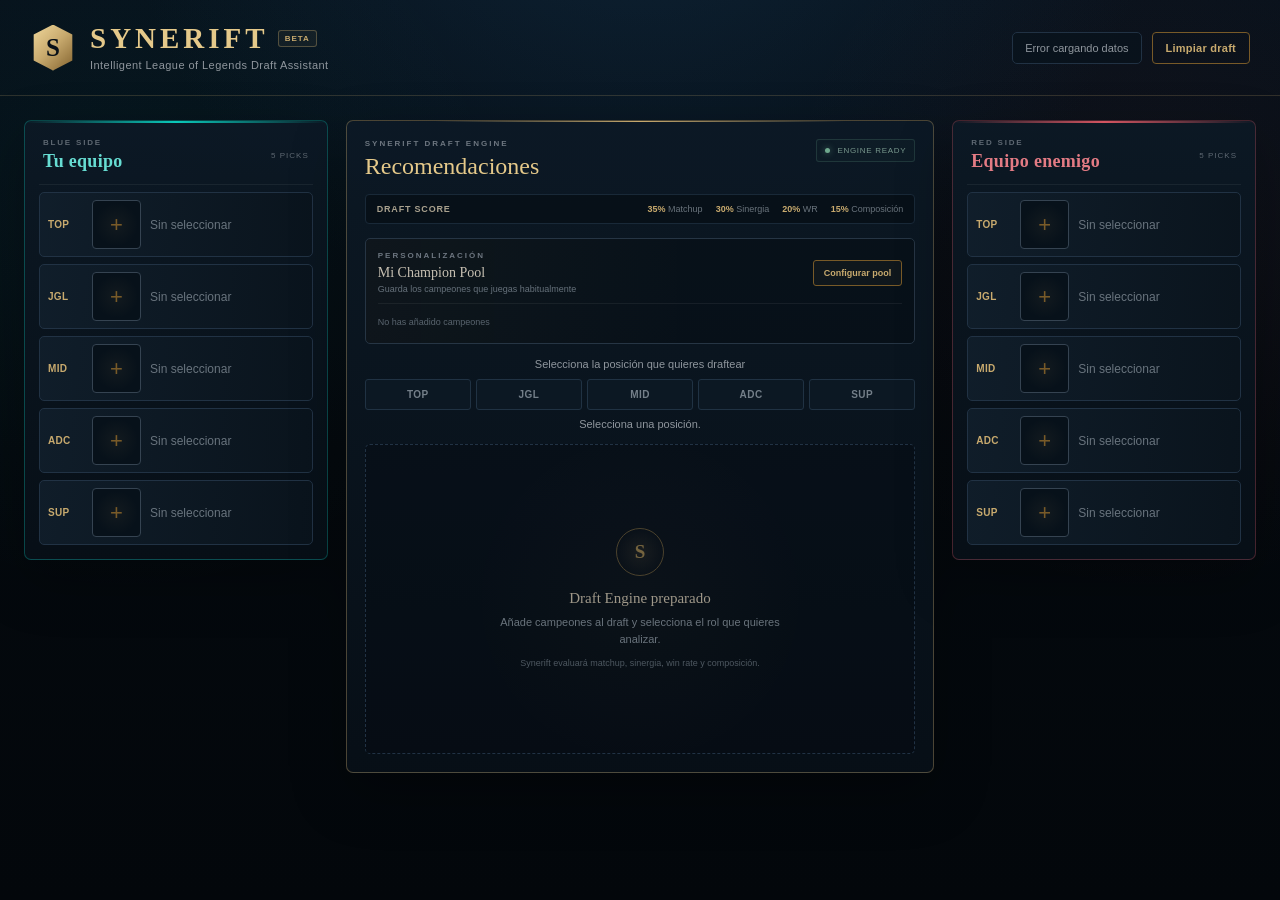
==== commit 5daeb311: "Add Champion Pool recommendations" ====
--- a/index.html
+++ b/index.html
@@ -8,6 +8,8 @@
 
     <meta name="description" content="Synerift is a League of Legends draft assistant that recommends champions based on matchups, team synergy, win rate and team composition.">
     <meta name="robots" content="index, follow">
+    <link rel="canonical" href="https://jox3m1.github.io/Synerift/">
+    <link rel="icon" type="image/png" href="favicon.ico">
 
     <link rel="stylesheet" href="css/style.css">
 </head>
@@ -116,7 +118,26 @@
                 </div>
             </div>
 
-            <p class="info">Selecciona la posición que quieres draftear</p>
+            <!-- CHAMPION POOL PERSONAL -->
+<div class="champion-pool-panel">
+    <div class="champion-pool-header">
+        <div>
+            <p class="eyebrow">PERSONALIZACIÓN</p>
+            <strong>Mi Champion Pool</strong>
+            <small>Guarda los campeones que juegas habitualmente</small>
+        </div>
+
+        <button id="open-champion-pool" class="champion-pool-button">
+            Configurar pool
+        </button>
+    </div>
+
+    <div id="champion-pool-preview" class="champion-pool-preview">
+        <span class="champion-pool-empty">
+            No has añadido campeones
+        </span>
+    </div>
+</div><p class="info">Selecciona la posición que quieres draftear</p>
 
             <div class="role-selector">
                 <button class="role-button" data-role="TOP">
@@ -141,7 +162,18 @@
             </div>
 
             <p id="recommendation-info">Selecciona una posición.</p>
-
+            <!-- RECOMENDACIONES PERSONALES -->
+<div id="personal-recommendations" class="personal-recommendations hidden">
+    <div class="personal-recommendations-header">
+        <div>
+            <p class="eyebrow">CHAMPION POOL</p>
+            <strong>Para ti</strong>
+        </div>
+        <span>Basado en tus campeones</span>
+    </div>
+
+    <div id="personal-recommendations-list"></div>
+</div>
             <div id="recommendations" class="recommendations-empty">
                 <div class="empty-state">
                     <div class="empty-icon">S</div>
@@ -242,7 +274,44 @@
     </div>
 
 </div>
-
+<!-- CHAMPION POOL MODAL -->
+<div id="pool-modal" class="modal hidden">
+    <div class="modal-content pool-modal-content">
+
+        <div class="modal-header">
+            <div>
+                <p class="eyebrow">SYNERIFT · PERSONAL PROFILE</p>
+                <h2>Mi Champion Pool</h2>
+            </div>
+
+            <button id="close-pool-modal" title="Cerrar">✕</button>
+        </div>
+
+        <p class="pool-description">
+            Selecciona los campeones que juegas habitualmente.
+            Synerift los tendrá en cuenta para mostrar recomendaciones personales.
+        </p>
+
+        <div class="search-wrapper">
+            <span class="search-icon">⌕</span>
+
+            <input
+                type="text"
+                id="pool-search"
+                placeholder="Buscar campeón..."
+                autocomplete="off"
+            >
+        </div>
+
+        <div class="pool-summary">
+            <span>Champion Pool</span>
+            <strong id="pool-count">0 campeones</strong>
+        </div>
+
+        <div id="pool-champion-list"></div>
+
+    </div>
+</div>
 <script src="js/stats.js"></script>
 <script src="js/championProfiles.js"></script>
 <script src="js/app.js"></script>
--- a/css/style.css
+++ b/css/style.css
@@ -1333,4 +1333,346 @@
     .metrics {
         grid-template-columns: repeat(2, 1fr);
     }
+}
+/* =========================================================
+   CHAMPION POOL
+   ========================================================= */
+
+.champion-pool-panel {
+    margin: 14px 0;
+    padding: 12px;
+    background:
+        linear-gradient(90deg, rgba(200,170,110,.035), transparent 60%),
+        rgba(5, 12, 18, .48);
+    border: 1px solid #263544;
+    border-radius: 5px;
+}
+
+.champion-pool-header {
+    display: flex;
+    justify-content: space-between;
+    align-items: center;
+    gap: 14px;
+}
+
+.champion-pool-header strong {
+    display: block;
+    color: #c8c1b3;
+    font-family: Georgia, "Times New Roman", serif;
+    font-size: 14px;
+    font-weight: 500;
+}
+
+.champion-pool-header small {
+    display: block;
+    margin-top: 3px;
+    color: #66717b;
+    font-size: 9px;
+}
+
+.champion-pool-button {
+    flex-shrink: 0;
+    padding: 7px 10px;
+    color: var(--gold);
+    background: rgba(200, 170, 110, .04);
+    border: 1px solid var(--gold-dark);
+    border-radius: 3px;
+    cursor: pointer;
+    font-size: 9px;
+    font-weight: 700;
+    transition: .18s ease;
+}
+
+.champion-pool-button:hover {
+    color: var(--gold-light);
+    border-color: var(--gold);
+    background: rgba(200, 170, 110, .09);
+}
+
+.champion-pool-preview {
+    display: flex;
+    align-items: center;
+    flex-wrap: wrap;
+    gap: 5px;
+    min-height: 28px;
+    margin-top: 9px;
+    padding-top: 9px;
+    border-top: 1px solid var(--line-soft);
+}
+
+.champion-pool-empty {
+    color: #59646e;
+    font-size: 9px;
+}
+
+.pool-description {
+    margin-bottom: 15px;
+    color: #7d8790;
+    font-size: 11px;
+    line-height: 1.5;
+}
+
+.pool-summary {
+    display: flex;
+    justify-content: space-between;
+    align-items: center;
+    margin-bottom: 10px;
+    padding: 8px 10px;
+    color: #68737d;
+    background: rgba(5, 12, 18, .55);
+    border: 1px solid #192938;
+    border-radius: 4px;
+    font-size: 9px;
+    text-transform: uppercase;
+    letter-spacing: .7px;
+}
+
+.pool-summary strong {
+    color: var(--gold);
+    font-size: 9px;
+}
+
+#close-pool-modal {
+    width: 31px;
+    height: 31px;
+    color: #777f87;
+    background: #0b1721;
+    border: 1px solid #253544;
+    border-radius: 3px;
+    cursor: pointer;
+}
+
+#close-pool-modal:hover {
+    color: var(--gold);
+    border-color: var(--gold-dark);
+}
+
+#pool-champion-list {
+    display: grid;
+    grid-template-columns: repeat(7, 1fr);
+    gap: 7px;
+    align-content: start;
+}
+
+.pool-champion-option {
+    position: relative;
+    display: flex;
+    flex-direction: column;
+    align-items: center;
+    gap: 6px;
+    min-width: 0;
+    padding: 6px;
+    color: var(--text);
+    background: #0c1823;
+    border: 1px solid #1d2e3d;
+    border-radius: 4px;
+    cursor: pointer;
+    transition: .15s ease;
+}
+
+.pool-champion-option:hover {
+    border-color: #65532e;
+    background: #142432;
+    transform: translateY(-1px);
+}
+
+.pool-champion-option.selected {
+    border-color: var(--gold);
+    background:
+        linear-gradient(180deg, rgba(200,170,110,.11), transparent),
+        #111f2c;
+    box-shadow: inset 0 0 0 1px rgba(200,170,110,.12);
+}
+
+.pool-champion-option img {
+    width: 100%;
+    max-width: 68px;
+    aspect-ratio: 1;
+    object-fit: cover;
+    border-radius: 3px;
+}
+
+.pool-champion-option span {
+    width: 100%;
+    overflow: hidden;
+    color: #aaa79f;
+    font-size: 9px;
+    text-align: center;
+    text-overflow: ellipsis;
+    white-space: nowrap;
+}
+
+.pool-champion-option.selected span {
+    color: var(--gold-light);
+}
+
+.pool-preview-champion {
+    display: flex;
+    align-items: center;
+    gap: 5px;
+    padding: 3px 6px 3px 3px;
+    color: #aaa79f;
+    background: #0c1823;
+    border: 1px solid #253544;
+    border-radius: 3px;
+    font-size: 8px;
+}
+
+.pool-preview-champion img {
+    width: 22px;
+    height: 22px;
+    object-fit: cover;
+    border-radius: 2px;
+}
+
+@media (max-width: 760px) {
+    .champion-pool-header {
+        align-items: flex-start;
+    }
+
+    #pool-champion-list {
+        grid-template-columns: repeat(4, 1fr);
+    }
+}
+
+@media (max-width: 430px) {
+    .champion-pool-header {
+        flex-direction: column;
+    }
+
+    #pool-champion-list {
+        grid-template-columns: repeat(3, 1fr);
+    }
+}
+/* Ajustes visuales del buscador del Champion Pool */
+
+#pool-search {
+    width: 100%;
+    box-sizing: border-box;
+    padding: 10px 12px;
+    color: #c8c1b3;
+    background: #07131d;
+    border: 1px solid #263746;
+    border-radius: 4px;
+    outline: none;
+    font-size: 11px;
+}
+
+#pool-search:focus {
+    border-color: var(--gold-dark);
+}
+
+#pool-search::placeholder {
+    color: #59646e;
+}
+
+.pool-modal-content {
+    max-height: 85vh;
+    overflow-y: auto;
+}
+#pool-modal .search-wrapper {
+    position: relative;
+}
+
+#pool-modal .search-icon {
+    position: absolute;
+    left: 12px;
+    top: 50%;
+    transform: translateY(-50%);
+    z-index: 2;
+    pointer-events: none;
+}
+
+#pool-modal #pool-search {
+    padding-left: 36px;
+}
+/* =========================================================
+   PERSONAL RECOMMENDATIONS
+   ========================================================= */
+
+.personal-recommendations {
+    margin: 14px 0;
+    padding: 12px;
+    background:
+        linear-gradient(90deg, rgba(200,170,110,.06), transparent 65%),
+        rgba(5, 12, 18, .55);
+    border: 1px solid #3a3528;
+    border-radius: 5px;
+}
+
+.personal-recommendations-header {
+    display: flex;
+    justify-content: space-between;
+    align-items: flex-end;
+    gap: 12px;
+    margin-bottom: 10px;
+    padding-bottom: 9px;
+    border-bottom: 1px solid var(--line-soft);
+}
+
+.personal-recommendations-header strong {
+    display: block;
+    color: var(--gold-light);
+    font-family: Georgia, "Times New Roman", serif;
+    font-size: 15px;
+    font-weight: 500;
+}
+
+.personal-recommendations-header > span {
+    color: #68737d;
+    font-size: 8px;
+    text-transform: uppercase;
+    letter-spacing: .6px;
+}
+
+#personal-recommendations-list {
+    display: flex;
+    flex-direction: column;
+    gap: 6px;
+}
+.personal-recommendation-item {
+    display: grid;
+    grid-template-columns: 42px 1fr auto;
+    align-items: center;
+    gap: 8px;
+    padding: 6px 8px;
+    background: #0c1823;
+    border: 1px solid #253544;
+    border-radius: 4px;
+}
+
+
+.personal-recommendation-item strong {
+    color: #c8c1b3;
+    font-size: 10px;
+}
+
+.personal-recommendation-item img {
+    width: 42px;
+    height: 42px;
+    object-fit: cover;
+    border-radius: 3px;
+}
+
+.personal-pick-info {
+    min-width: 0;
+}
+
+.personal-pick-info strong {
+    display: block;
+    color: var(--gold-light);
+    font-size: 11px;
+}
+
+.personal-pick-info small {
+    display: block;
+    margin-top: 3px;
+    color: #68737d;
+    font-size: 8px;
+}
+
+.personal-recommendation-item > span:last-child {
+    color: var(--gold-light);
+    font-size: 10px;
+    font-weight: 700;
 }
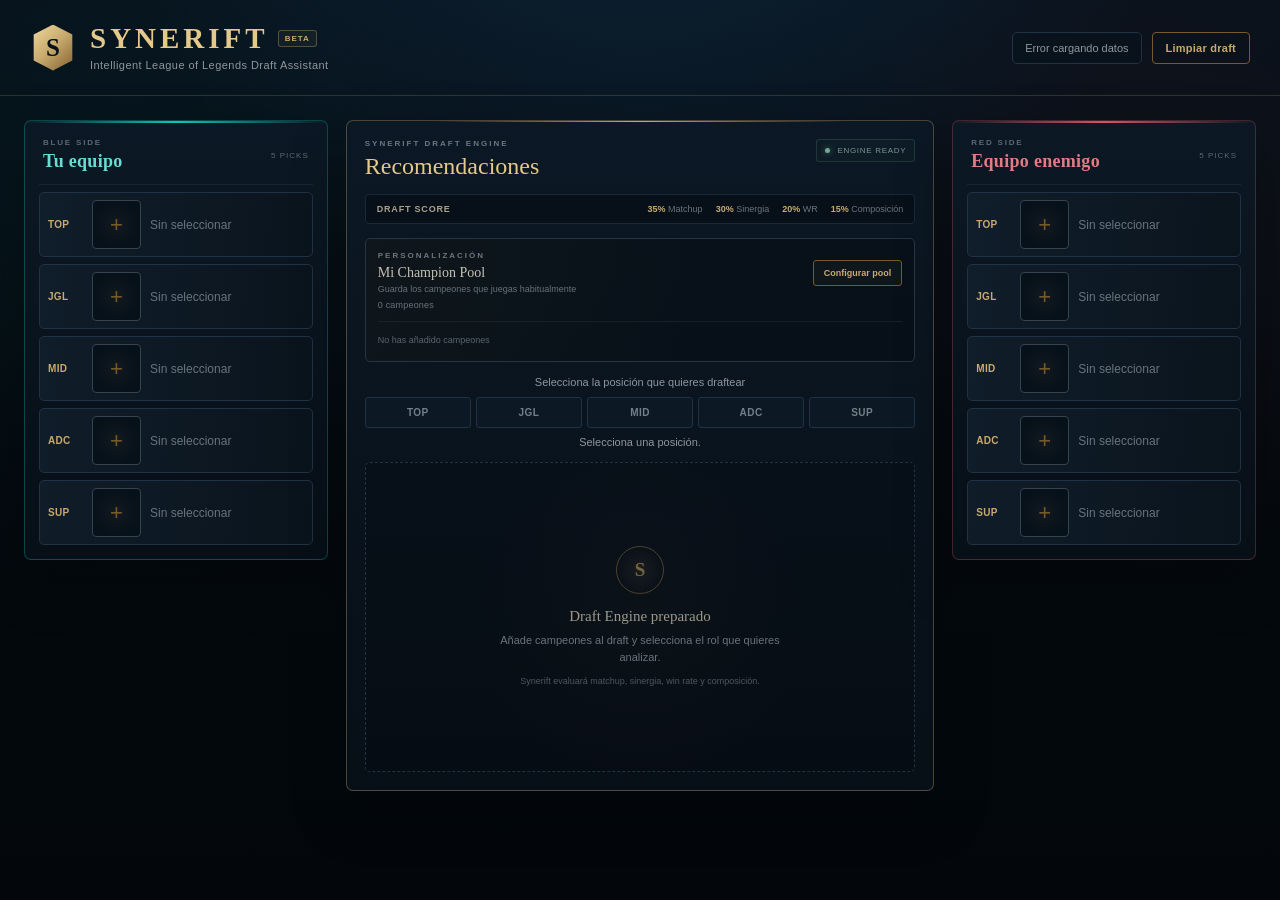
==== commit 03690dbb: "Improve Champion Pool and draft UX" ====
--- a/index.html
+++ b/index.html
@@ -131,7 +131,9 @@
             Configurar pool
         </button>
     </div>
-
+    <div class="champion-pool-count">
+        <strong id="champion-pool-count">0 campeones</strong>
+    </div>
     <div id="champion-pool-preview" class="champion-pool-preview">
         <span class="champion-pool-empty">
             No has añadido campeones
@@ -302,7 +304,14 @@
                 autocomplete="off"
             >
         </div>
-
+        <div class="pool-role-filters">
+    <button type="button" class="pool-role-filter active" data-role="ALL">TODOS</button>
+    <button type="button" class="pool-role-filter" data-role="TOP">TOP</button>
+    <button type="button" class="pool-role-filter" data-role="JGL">JGL</button>
+    <button type="button" class="pool-role-filter" data-role="MID">MID</button>
+    <button type="button" class="pool-role-filter" data-role="ADC">ADC</button>
+    <button type="button" class="pool-role-filter" data-role="SUP">SUP</button>
+</div>
         <div class="pool-summary">
             <span>Champion Pool</span>
             <strong id="pool-count">0 campeones</strong>
--- a/css/style.css
+++ b/css/style.css
@@ -1675,4 +1675,167 @@
     color: var(--gold-light);
     font-size: 10px;
     font-weight: 700;
+}
+.personal-pick-factors {
+    display: flex;
+    flex-wrap: wrap;
+    gap: 5px;
+    margin-top: 6px;
+}
+
+.personal-pick-factors > span {
+    padding: 3px 6px;
+    color: #68737d;
+    background: rgba(5, 12, 18, .55);
+    border: 1px solid #223442;
+    border-radius: 3px;
+    font-size: 8px;
+    white-space: nowrap;
+}
+
+.personal-pick-factors > span strong {
+    margin-left: 3px;
+    color: #c8c1b3;
+    font-size: 8px;
+}
+.personal-pick-factors strong.positive {
+    color: #6fcf97;
+}
+
+.personal-pick-factors strong.negative {
+    color: #eb6a6a;
+}
+
+.personal-pick-factors strong.neutral {
+    color: #7f8b96;
+}
+.personal-pick-explanation {
+    margin: 7px 0 0;
+    color: #8f9aa3;
+    font-size: 10px;
+    line-height: 1.35;
+    font-weight: 400;
+}
+
+.personal-pick-explanation::before {
+    content: "↳ ";
+    color: #c8aa6e;
+}
+.pool-preview-champion {
+    position: relative;
+}
+
+.remove-pool-champion {
+    position: absolute;
+    top: -5px;
+    right: -5px;
+    width: 16px;
+    height: 16px;
+    padding: 0;
+    display: flex;
+    align-items: center;
+    justify-content: center;
+    color: #aab3ba;
+    background: #111c24;
+    border: 1px solid #344653;
+    border-radius: 50%;
+    font-size: 8px;
+    line-height: 1;
+    cursor: pointer;
+    opacity: 0;
+    transition: opacity .15s ease, color .15s ease, border-color .15s ease;
+}
+
+.pool-preview-champion:hover .remove-pool-champion {
+    opacity: 1;
+}
+
+.remove-pool-champion:hover {
+    color: #eb6a6a;
+    border-color: #eb6a6a;
+}
+.personal-recommendation-item {
+    cursor: pointer;
+    transition: border-color .15s ease, background .15s ease;
+}
+
+.personal-recommendation-item:hover {
+    border-color: #5b7180;
+    background: rgba(15, 29, 39, .85);
+}
+.pool-role-filters {
+    display: flex;
+    gap: 6px;
+    margin: 10px 0 12px;
+    flex-wrap: wrap;
+}
+
+.pool-role-filter {
+    padding: 6px 10px;
+    color: #7f8b96;
+    background: rgba(5, 12, 18, .65);
+    border: 1px solid #263946;
+    border-radius: 3px;
+    font-size: 9px;
+    font-weight: 700;
+    letter-spacing: .5px;
+    cursor: pointer;
+    transition: color .15s ease, border-color .15s ease, background .15s ease;
+}
+
+.pool-role-filter:hover {
+    color: #c8c1b3;
+    border-color: #536b7a;
+}
+
+.pool-role-filter.active {
+    color: #c8aa6e;
+    background: rgba(200, 170, 110, .08);
+    border-color: #8d7546;
+}
+.pool-preview-champion.not-current-role {
+    opacity: .3;
+    filter: grayscale(.65);
+}
+
+.pool-preview-champion:not(.not-current-role) {
+    transition: opacity .15s ease, filter .15s ease, border-color .15s ease;
+}
+.pool-preview-champion.role-clickable {
+    cursor: pointer;
+}
+
+.pool-preview-champion.role-clickable:hover {
+    border-color: #8d7546;
+    background: rgba(200, 170, 110, .08);
+}
+
+.pool-preview-champion.not-current-role {
+    cursor: default;
+}
+.champion-pool-count strong {
+    font-family: inherit;
+    color: #68737d;
+    font-size: 9px;
+    font-weight: 500;
+    letter-spacing: .2px;
+}
+.player-slot.pick-flash {
+    animation: pickFlash .45s ease;
+}
+
+@keyframes pickFlash {
+    0% {
+        border-color: #c8aa6e;
+        box-shadow: 0 0 0 1px rgba(200, 170, 110, .55);
+    }
+
+    50% {
+        border-color: #e2c77d;
+        box-shadow: 0 0 12px rgba(200, 170, 110, .28);
+    }
+
+    100% {
+        box-shadow: none;
+    }
 }
